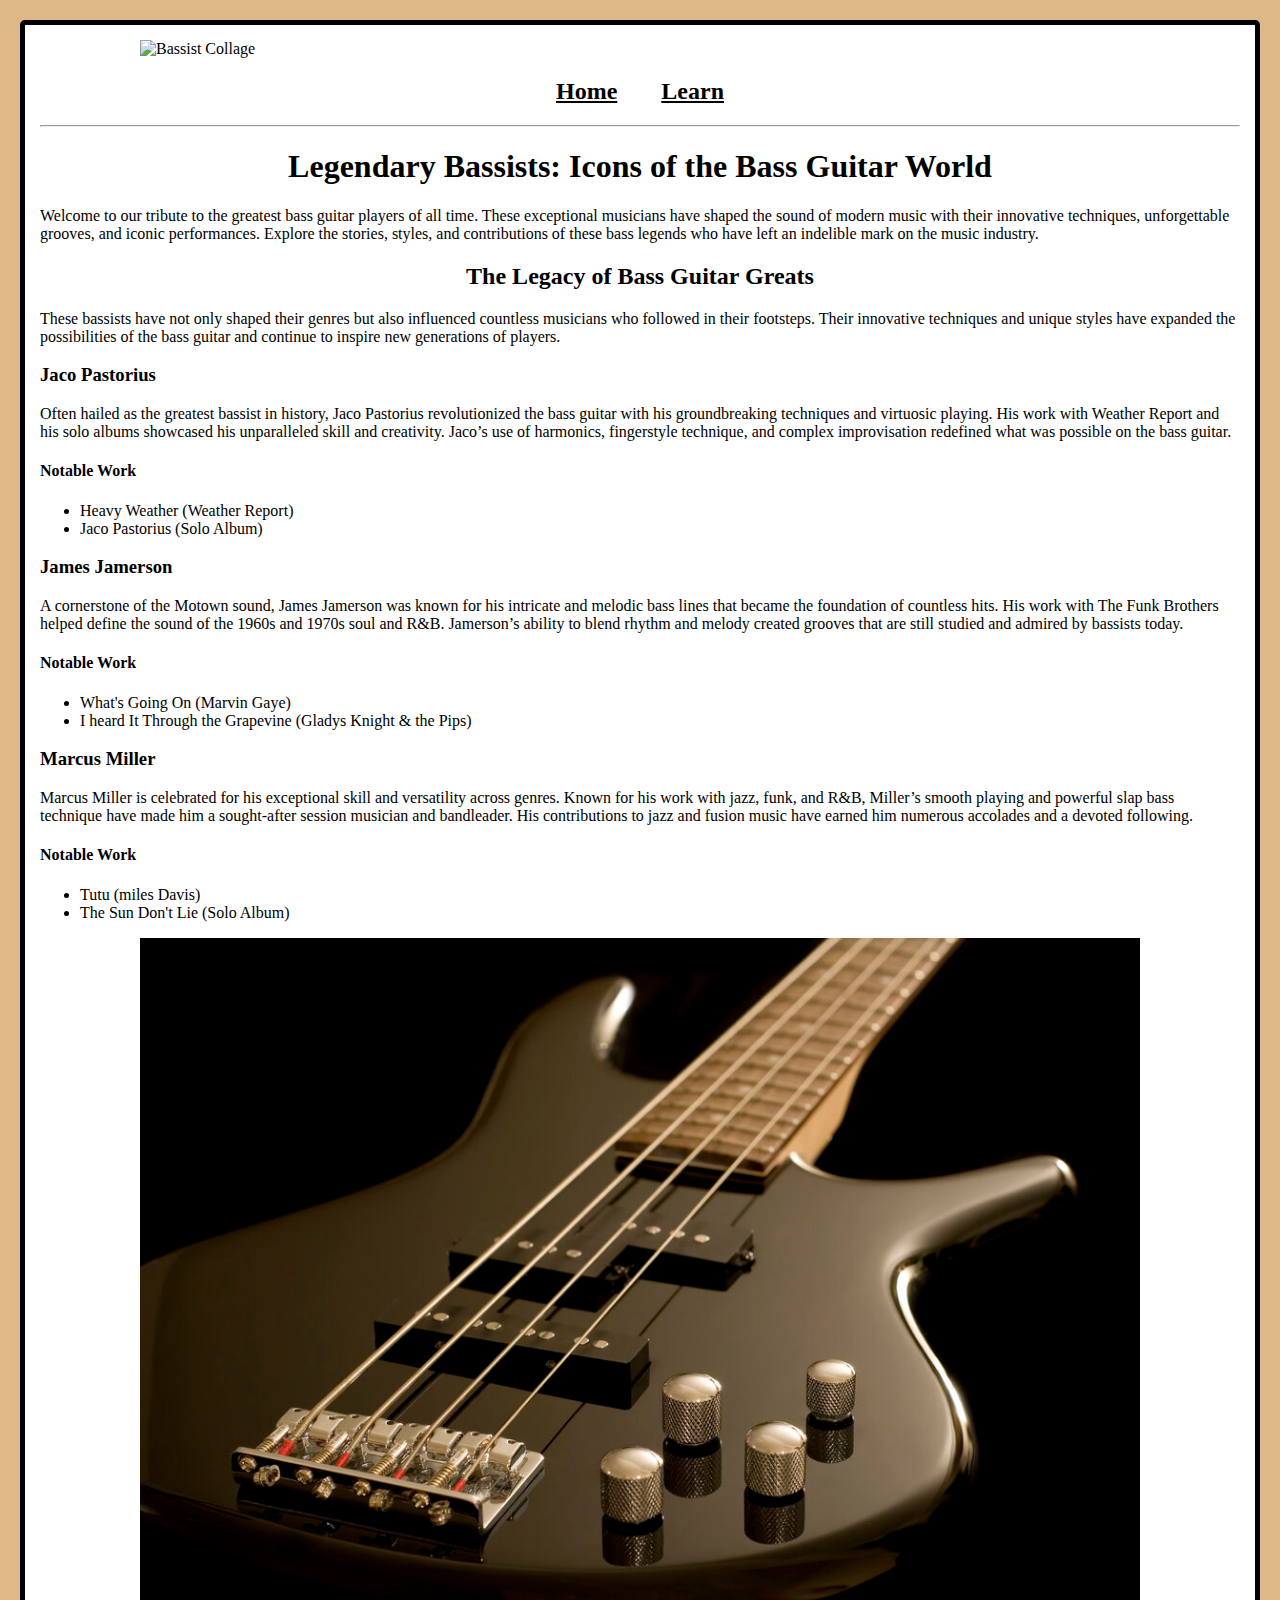
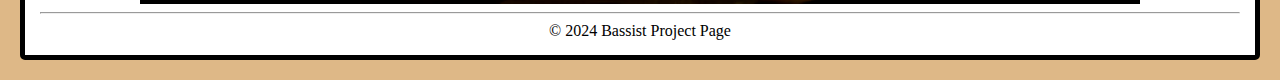
==== HTML5_intro_to_css/index.html @ 14c62fc4 "update" ====
<!DOCTYPE html>
<html lang="en">

<head>
    <meta charset="UTF-8">
    <meta name="viewport" content="width=device-width, initial-scale=1.0">
    <title>Legendary Bassists</title>
    <link rel="stylesheet" href="css/styles.css">
</head>

<body>
    <div id="container">    
        <header>
            <img src="images/bassists1.jpg" alt="Bassist Collage">
        </header>
        <nav>
            <a href="index.html">Home</a>
            <a href="learn.html">Learn</a>
        </nav>
        <hr>
        <main>
            <h1 class="highlight">Legendary Bassists: Icons of the Bass Guitar World</h1>
            <p>Welcome to our tribute to the greatest bass guitar players of all time. These exceptional musicians have shaped the sound of modern music with their innovative techniques, unforgettable grooves, and iconic performances. Explore the stories, styles, and contributions of these bass legends who have left an indelible mark on the music industry.</p>

            <h2 class="highlight">The Legacy of Bass Guitar Greats</h2>
            <p>These bassists have not only shaped their genres but also influenced countless musicians who followed in their footsteps. Their innovative techniques and unique styles have expanded the possibilities of the bass guitar and continue to inspire new generations of players.</p>
        
            <h3>Jaco Pastorius</h3>
            <p>Often hailed as the greatest bassist in history, Jaco Pastorius revolutionized the bass guitar with his groundbreaking techniques and virtuosic playing. His work with Weather Report and his solo albums showcased his unparalleled skill and creativity. Jaco’s use of harmonics, fingerstyle technique, and complex improvisation redefined what was possible on the bass guitar.</p>

            <h4>Notable Work</h4>
            <ul>
                <li>Heavy Weather (Weather Report)</li>
                <li>Jaco Pastorius (Solo Album)</li>
            </ul>

            <h3>James Jamerson</h3>
            <p>A cornerstone of the Motown sound, James Jamerson was known for his intricate and melodic bass lines that became the foundation of countless hits. His work with The Funk Brothers helped define the sound of the 1960s and 1970s soul and R&B. Jamerson’s ability to blend rhythm and melody created grooves that are still studied and admired by bassists today.</p>

            <h4>Notable Work</h4>
            <ul>
                <li>What's Going On (Marvin Gaye)</li>
                <li>I heard It Through the Grapevine (Gladys Knight & the Pips)</li>
            </ul>

            <h3>Marcus Miller</h3>
            <p>Marcus Miller is celebrated for his exceptional skill and versatility across genres. Known for his work with jazz, funk, and R&B, Miller’s smooth playing and powerful slap bass technique have made him a sought-after session musician and bandleader. His contributions to jazz and fusion music have earned him numerous accolades and a devoted following.</p>

            <h4>Notable Work</h4>
            <ul>
                <li>Tutu (miles Davis)</li>
                <li>The Sun Don't Lie (Solo Album)</li>
            </ul>

            <img src="images/bass1.jpg" alt="bass1">

        </main>
        <hr>
        <footer>
            &copy; 2024 Bassist Project Page
        </footer>
    </div>

</body>

</html>
---- HTML5_intro_to_css/css/styles.css ----
body {
    background-color: burlywood;
}

#container {
    border-style: groove;
    border-radius: 5px;
    background-color: white;
    width: 1200px;
    margin: 20px auto;
    border: 5px solid black;
    padding: 15px;
    
}

img {
    display: block;
    margin: 0 auto;
    width: 1000px
}

nav {
    text-align: center;
    margin: 20px 0;
}

nav a{
    font-size: 24px;
    color:black;
    margin: 0 20px;
    font-weight: bold;
}

nav a:hover{
    text-decoration: none;
}

.highlight {
    text-align: center;

}

footer{
    text-align: center;
}
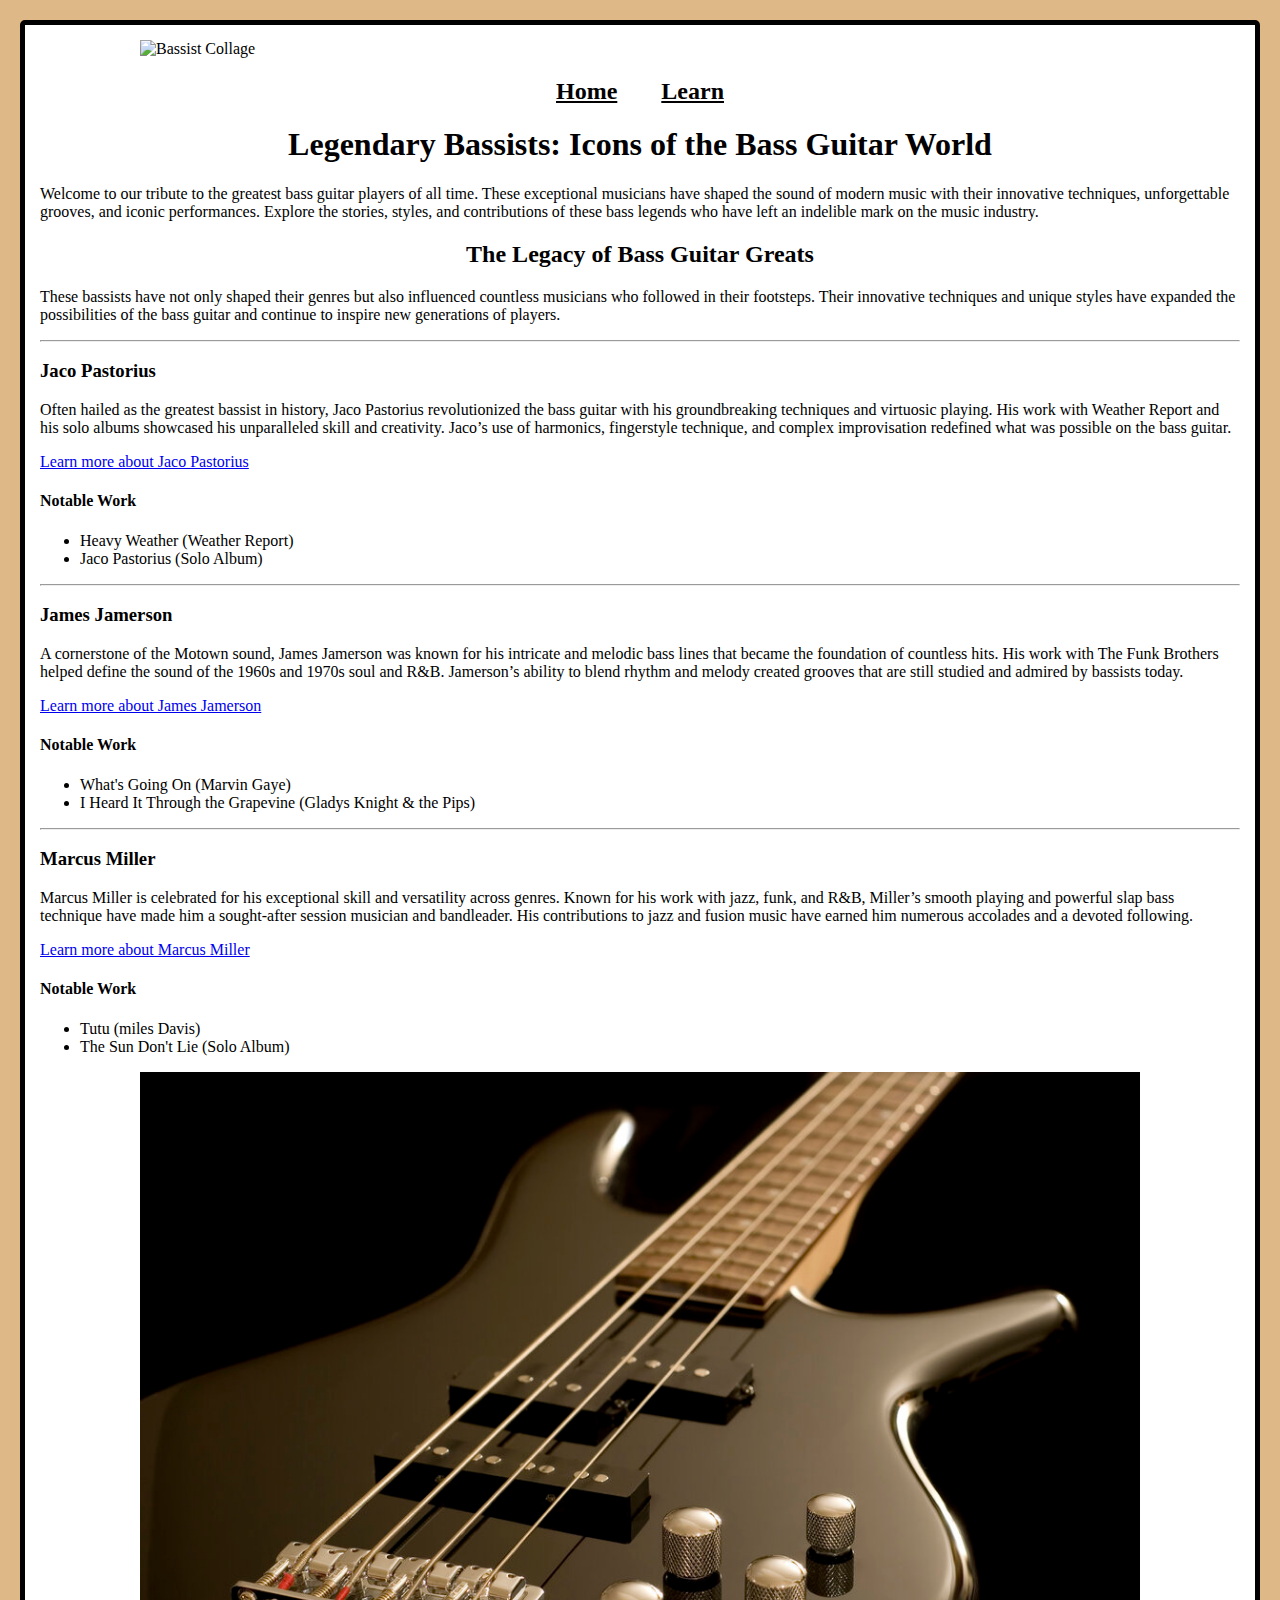
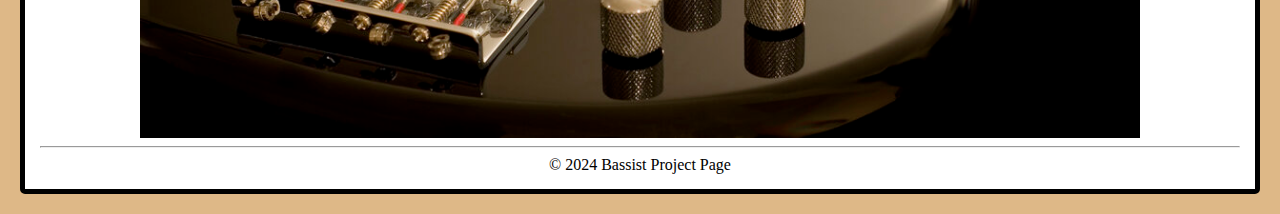
==== commit c5fdb428: "added hrs and more links" ====
--- a/HTML5_intro_to_css/index.html
+++ b/HTML5_intro_to_css/index.html
@@ -17,16 +17,19 @@
             <a href="index.html">Home</a>
             <a href="learn.html">Learn</a>
         </nav>
-        <hr>
         <main>
             <h1 class="highlight">Legendary Bassists: Icons of the Bass Guitar World</h1>
             <p>Welcome to our tribute to the greatest bass guitar players of all time. These exceptional musicians have shaped the sound of modern music with their innovative techniques, unforgettable grooves, and iconic performances. Explore the stories, styles, and contributions of these bass legends who have left an indelible mark on the music industry.</p>
 
             <h2 class="highlight">The Legacy of Bass Guitar Greats</h2>
             <p>These bassists have not only shaped their genres but also influenced countless musicians who followed in their footsteps. Their innovative techniques and unique styles have expanded the possibilities of the bass guitar and continue to inspire new generations of players.</p>
+
+            <hr>
         
             <h3>Jaco Pastorius</h3>
-            <p>Often hailed as the greatest bassist in history, Jaco Pastorius revolutionized the bass guitar with his groundbreaking techniques and virtuosic playing. His work with Weather Report and his solo albums showcased his unparalleled skill and creativity. Jaco’s use of harmonics, fingerstyle technique, and complex improvisation redefined what was possible on the bass guitar.</p>
+            <p>Often hailed as the greatest bassist in history, Jaco Pastorius revolutionized the bass guitar with his groundbreaking techniques and virtuosic playing. His work with Weather Report and his solo albums showcased his unparalleled skill and creativity. Jaco’s use of harmonics, fingerstyle technique, and complex improvisation redefined what was possible on the bass guitar. </p>
+                
+            <p><a href="https://en.wikipedia.org/wiki/Jaco_Pastorius" target="_blank"> Learn more about Jaco Pastorius</a></p>
 
             <h4>Notable Work</h4>
             <ul>
@@ -34,17 +37,25 @@
                 <li>Jaco Pastorius (Solo Album)</li>
             </ul>
 
+            <hr>
+
             <h3>James Jamerson</h3>
             <p>A cornerstone of the Motown sound, James Jamerson was known for his intricate and melodic bass lines that became the foundation of countless hits. His work with The Funk Brothers helped define the sound of the 1960s and 1970s soul and R&B. Jamerson’s ability to blend rhythm and melody created grooves that are still studied and admired by bassists today.</p>
+                
+            <p><a href="https://en.wikipedia.org/wiki/James_Jamerson" target="_blank"> Learn more about James Jamerson</a></p>
 
             <h4>Notable Work</h4>
             <ul>
                 <li>What's Going On (Marvin Gaye)</li>
-                <li>I heard It Through the Grapevine (Gladys Knight & the Pips)</li>
+                <li>I Heard It Through the Grapevine (Gladys Knight & the Pips)</li>
             </ul>
 
+            <hr>
+
             <h3>Marcus Miller</h3>
-            <p>Marcus Miller is celebrated for his exceptional skill and versatility across genres. Known for his work with jazz, funk, and R&B, Miller’s smooth playing and powerful slap bass technique have made him a sought-after session musician and bandleader. His contributions to jazz and fusion music have earned him numerous accolades and a devoted following.</p>
+            <p>Marcus Miller is celebrated for his exceptional skill and versatility across genres. Known for his work with jazz, funk, and R&B, Miller’s smooth playing and powerful slap bass technique have made him a sought-after session musician and bandleader. His contributions to jazz and fusion music have earned him numerous accolades and a devoted following. </p>
+                
+            <p><a href="https://en.wikipedia.org/wiki/Marcus_Miller" target="_blank"> Learn more about Marcus Miller</a></p>
 
             <h4>Notable Work</h4>
             <ul>
